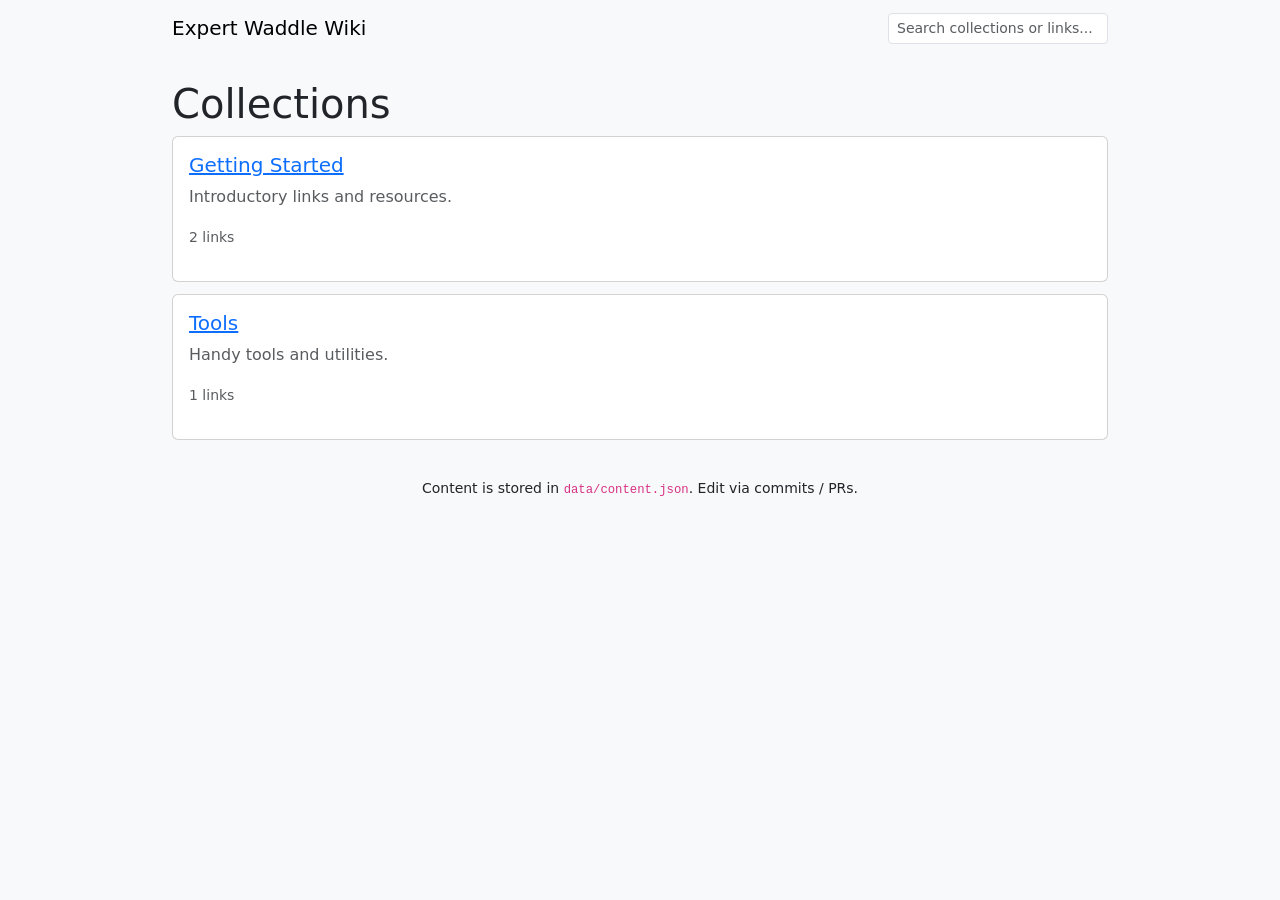
==== index.html @ 5f24bf24 "Convert repo to static JSON-driven site for Pages: add index, static JS/CSS, data/content.json; remo" ====
<!doctype html>
<html lang="en">
<head>
  <meta charset="utf-8">
  <meta name="viewport" content="width=device-width,initial-scale=1">
  <title>Expert Waddle — Wiki</title>
  <link href="https://cdn.jsdelivr.net/npm/bootstrap@5.3.1/dist/css/bootstrap.min.css" rel="stylesheet">
  <link rel="stylesheet" href="/static/styles.css">
</head>
<body>
<nav class="navbar navbar-expand-lg navbar-light bg-light mb-4">
  <div class="container">
    <a class="navbar-brand" href="#/">Expert Waddle Wiki</a>
    <div class="ms-auto">
      <input id="searchInput" class="form-control form-control-sm" placeholder="Search collections or links..." style="min-width:220px">
    </div>
  </div>
</nav>

<main class="container" id="app">
  <!-- content rendered by JS -->
  <div id="loading" class="text-center py-5">Loading...</div>
</main>

<footer class="text-center py-4">
  <small>Content is stored in <code>data/content.json</code>. Edit via commits / PRs.</small>
</footer>

<script src="/static/main.js"></script>
</body>
</html>
---- static/styles.css ----
/* styles.css */
body { background:#f8f9fa; }
.container { max-width:960px; }
.collection-card { margin-bottom:12px; }
.collection-links { list-style:none; padding-left:0; }
.collection-links li { padding:8px; border:1px solid #e9ecef; background:#fff; margin-bottom:8px; }
.tag { font-size: .8rem; padding: 2px 6px; border-radius: 4px; background:#eef; margin-right:6px; }
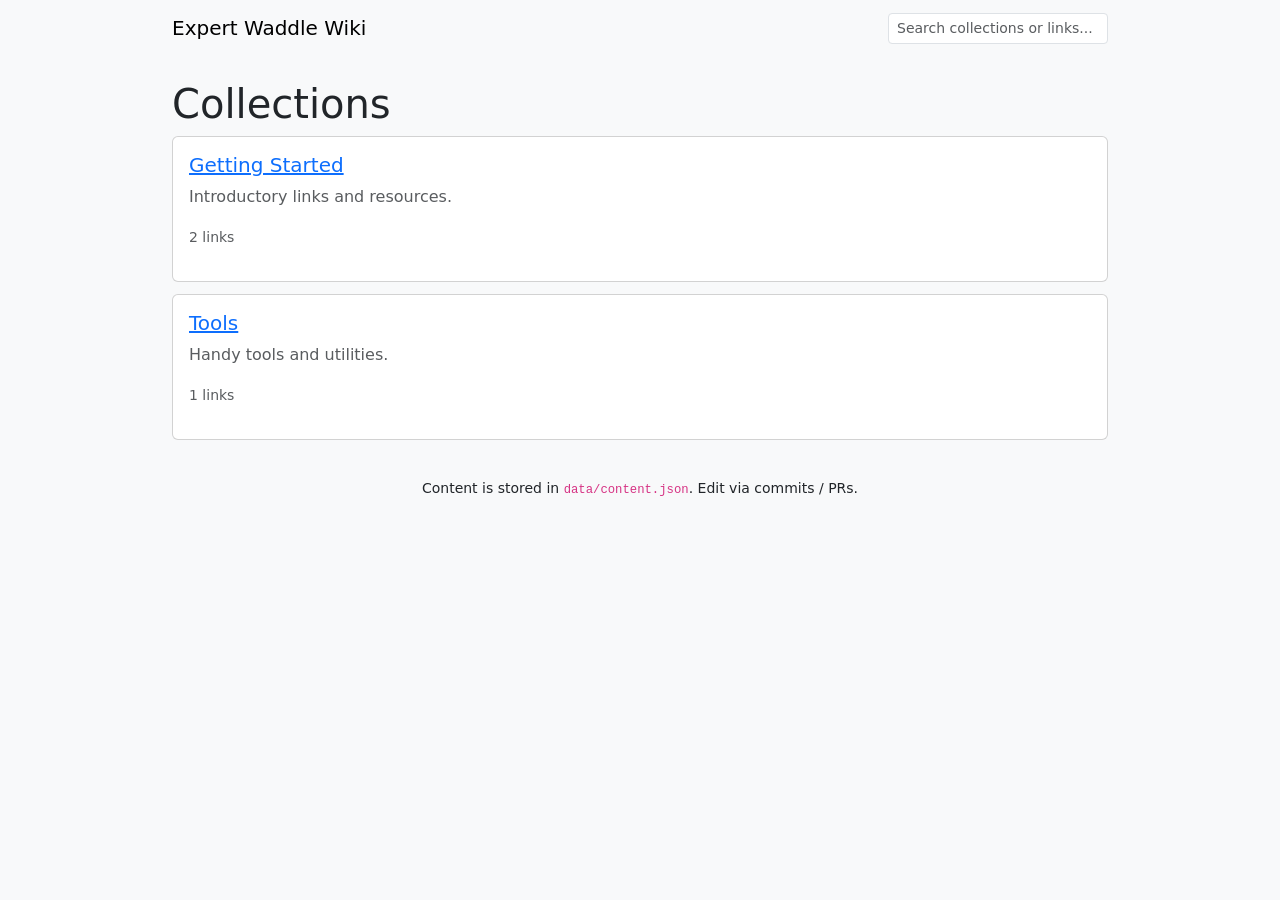
==== commit b4238626: "Fix static asset and data paths (use relative paths) so site works under repo subpaths (GitHub Pages" ====
--- a/index.html
+++ b/index.html
@@ -5,7 +5,7 @@
   <meta name="viewport" content="width=device-width,initial-scale=1">
   <title>Expert Waddle — Wiki</title>
   <link href="https://cdn.jsdelivr.net/npm/bootstrap@5.3.1/dist/css/bootstrap.min.css" rel="stylesheet">
-  <link rel="stylesheet" href="/static/styles.css">
+  <link rel="stylesheet" href="static/styles.css">
 </head>
 <body>
 <nav class="navbar navbar-expand-lg navbar-light bg-light mb-4">
@@ -26,6 +26,6 @@
   <small>Content is stored in <code>data/content.json</code>. Edit via commits / PRs.</small>
 </footer>
 
-<script src="/static/main.js"></script>
+<script src="static/main.js"></script>
 </body>
 </html>
